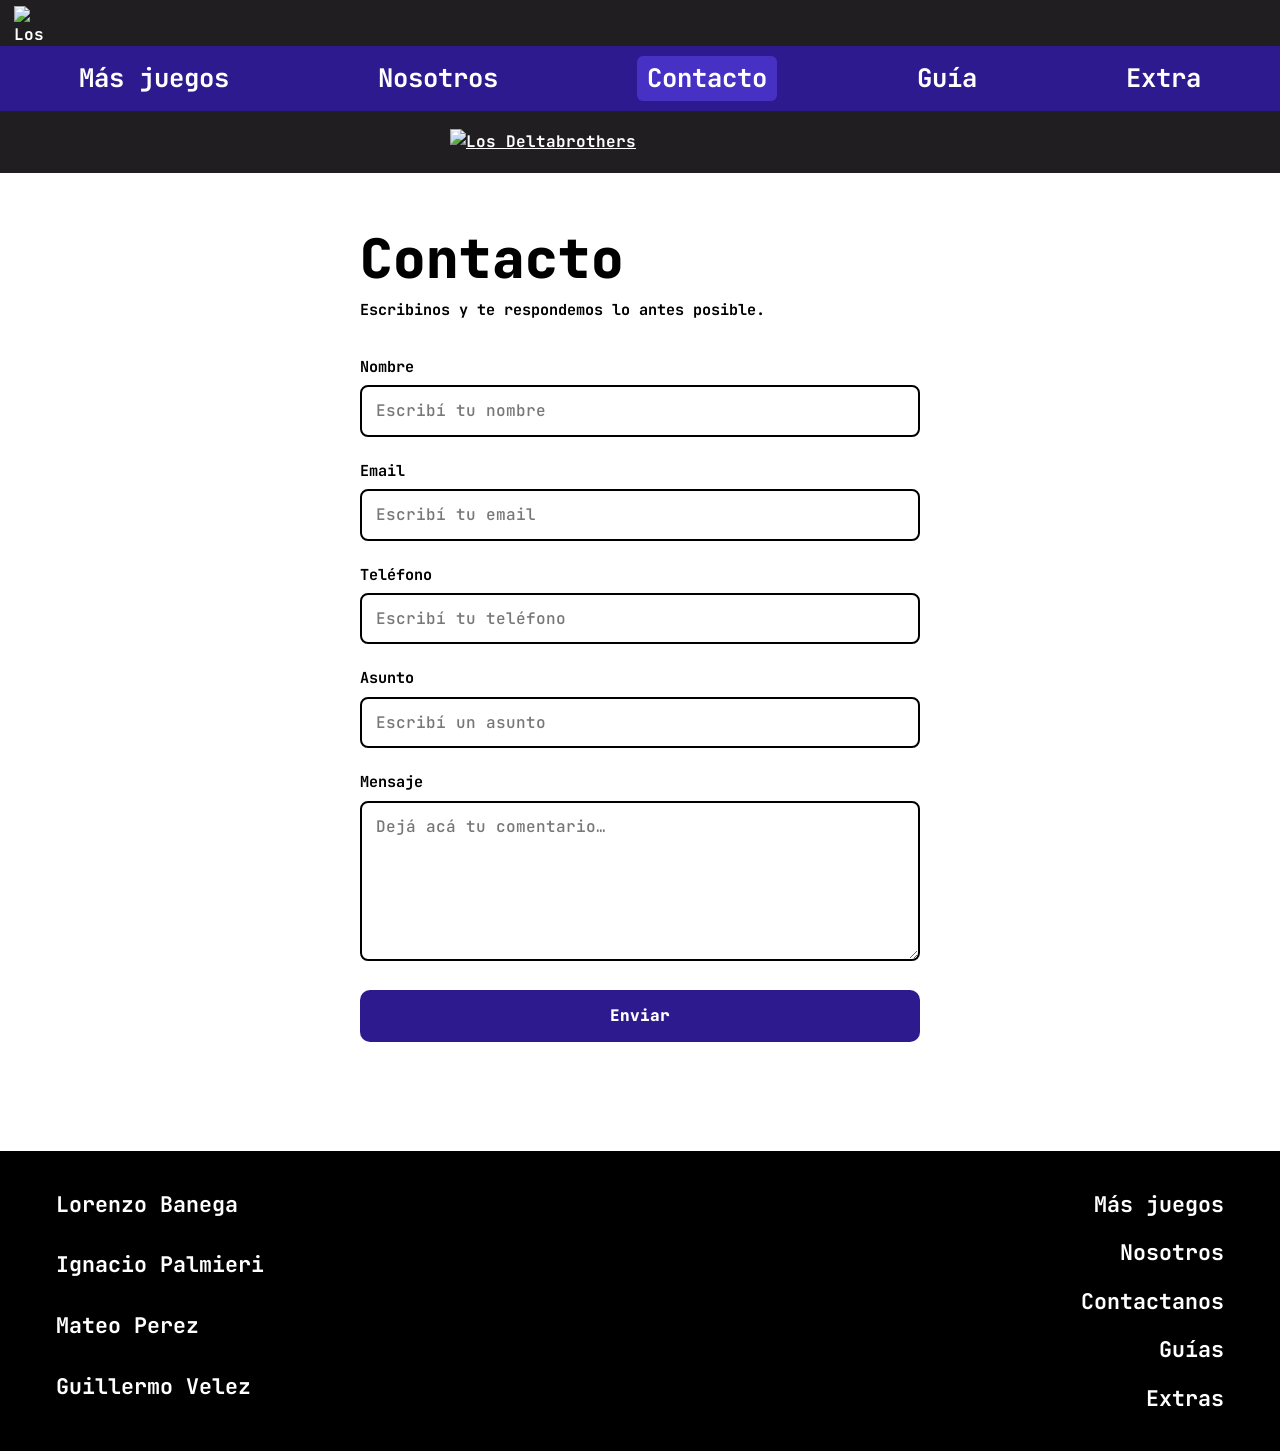
==== contactos/contacto.html @ 7b153342 "Add files via upload" ====
<!DOCTYPE html>
<html lang="es">
<head>
  <meta charset="UTF-8">
  <meta name="viewport" content="width=device-width, initial-scale=1">
  <title>Contacto · Los Deltabrothers</title>
  <link rel="icon" href="../img/logo.png">
  <link rel="preconnect" href="https://fonts.googleapis.com">
  <link rel="preconnect" href="https://fonts.gstatic.com" crossorigin>
  <link href="https://fonts.googleapis.com/css2?family=JetBrains+Mono:wght@500;700;800&display=swap" rel="stylesheet">
  <link rel="stylesheet" href="../style.css">
  <link rel="stylesheet" href="contacto.css">
</head>
<body>

  <div class="topbar">
    <a href="../index.html"><img src="../img/logo_sin_nombre.png" alt="Los Deltabrothers" class="topbar__logo logoP"></a>
  </div>

  <nav class="nav" aria-label="Principal">
    <a href="../index.html#juegos">Más juegos</a>
    <a href="../index.html#nosotros">Nosotros</a>
    <a href="contacto.html" aria-current="page">Contacto</a>
    <a href="#" data-soon>Guía</a>
    <a href="#" data-soon>Extra</a>
  </nav>

  <header class="banner">
    <a href="../index.html"><img src="../img/logo_nombre.png" alt="Los Deltabrothers" class="banner__logo"></a>
  </header>

  <main class="contact">
    <div class="contact__card">
      <h1>Contacto</h1>
      <p class="contact__intro">Escribinos y te respondemos lo antes posible.</p>

      <form id="form-contacto" novalidate>
        <div class="field">
          <label for="nombre">Nombre</label>
          <input type="text" name="nombre" id="nombre" required autocomplete="name" placeholder="Escribí tu nombre">
        </div>

        <div class="field">
          <label for="email">Email</label>
          <input type="email" name="email" id="email" required autocomplete="email" placeholder="Escribí tu email">
        </div>

        <div class="field">
          <label for="telefono">Teléfono</label>
          <input type="tel" name="telefono" id="telefono" required autocomplete="tel" placeholder="Escribí tu teléfono">
        </div>

        <div class="field">
          <label for="asunto">Asunto</label>
          <input type="text" name="asunto" id="asunto" required placeholder="Escribí un asunto">
        </div>

        <div class="field">
          <label for="mensaje">Mensaje</label>
          <textarea name="mensaje" id="mensaje" required placeholder="Dejá acá tu comentario…"></textarea>
        </div>

        <button type="submit" class="btn">Enviar</button>
        <p class="status" id="status" role="status" aria-live="polite"></p>
      </form>
    </div>
  </main>

  <footer class="footer" id="contacto">
    <ul class="footer__team">
      <li>Lorenzo Banega</li>
      <li>Ignacio Palmieri</li>
      <li>Mateo Perez</li>
      <li>Guillermo Velez</li>
    </ul>
    <ul class="footer__links">
      <li><a href="../index.html#juegos">Más juegos</a></li>
      <li><a href="../index.html#nosotros">Nosotros</a></li>
      <li><a href="contacto.html">Contactanos</a></li>
      <li><a href="#" data-soon>Guías</a></li>
      <li><a href="#" data-soon>Extras</a></li>
    </ul>
  </footer>

  <div class="toast" id="toast" role="status" aria-live="polite">Próximamente</div>

  <script src="contacto.js"></script>
</body>
</html>
---- style.css ----
:root {
    --bg: #211e22;
    --black: #000;
    --purple: #2e1a8f;
    --purple-hover: #4631c4;
    --paper: #fff;
    --ink: #000;
    --font: "JetBrains Mono", ui-monospace, "Roboto Mono", Consolas, monospace;
  }
  
  *, *::before, *::after { box-sizing: border-box; }
  
  html { scroll-behavior: smooth; }
  
  body {
    margin: 0;
    font-family: var(--font);
    font-weight: 700;
    background: var(--bg);
    color: #fff;
    line-height: 1.6;
  }
 .logoP{
    padding: 0;
 }
  img { max-width: 100%; display: block; }
  a { color: inherit; }
  :focus-visible { outline: 3px solid #ffd400; outline-offset: 3px; }
  
  .topbar {
    background: var(--bg);
    padding: 6px 14px;
    border-radius: 0 0 14px 14px;
  }
  .topbar__logo { width: 34px; height: 34px; }
  
  .nav {
    background: var(--purple);
    display: flex;
    flex-direction: row;
    flex-wrap: wrap;
    justify-content: space-around;
    gap: 8px 24px;
    padding: 10px 16px;
    position: sticky;
    top: 0;
    z-index: 10;
  }
  .img-nav{
    border-radius: 10ch;
  }
  .nav a {
    text-decoration: none;
    font-size: clamp(1rem, 2.2vw, 1.6rem);
    padding: 2px 10px;
    border-radius: 6px;
    transition: background .15s;
  }
  .nav a:hover { background: var(--purple-hover); }
  
  .banner {
    background: var(--bg);
    display: flex;
    justify-content: center;
    padding: 18px 16px;
  }
  .banner__logo { width: min(380px, 80vw); }
  
  .games {
    background: var(--black);
    display: flex;
    flex-wrap: wrap;
    justify-content: center;
    gap: clamp(24px, 7vw, 90px);
    padding: 48px 16px;
  }
  .cover {
    background: none;
    border: 0;
    padding: 0;
    cursor: pointer;
    transition: transform .2s;
  }
  .cover img {
    width: clamp(110px, 18vw, 150px);
    image-rendering: pixelated;
  }
  .cover:hover { transform: translateY(-6px) scale(1.04); }
  
  .light { background: var(--paper); color: var(--ink); padding: 56px 16px 64px; }
  .wrap { max-width: 820px; margin: 0 auto; }
  
  .block { margin-bottom: 56px; }
  .block h2 {
    font-size: clamp(2rem, 6vw, 3.4rem);
    font-weight: 800;
    line-height: 1.1;
    margin: 0 0 14px;
  }
  .block p { margin: 0 0 10px; font-size: .95rem; max-width: 68ch; }
  
  .members {
    background: var(--black);
    color: #fff;
    border-radius: 18px;
    padding: 32px;
    margin-top: 20px;
    display: grid;
    grid-template-columns: repeat(auto-fit, minmax(260px, 1fr));
    gap: 32px 28px;
  }
  .member { display: flex; gap: 16px; align-items: flex-start; }
  .member__photo {
    flex: none;
    width: 92px;
    height: 92px;
    background: #f7f7f7;
    
  }
  .member h3 { margin: 0; font-size: 1.1rem; line-height: 1.3; }
  .member p { margin: 2px 0 0; font-size: .85rem; }
  
  .game-page { padding: 32px 20px 56px; max-width: 1000px; margin: 0 auto; }
  .game-page[hidden] { display: none; }
  .game-page h1 {
    text-align: center;
    font-size: clamp(2rem, 6vw, 3.4rem);
    font-weight: 800;
    margin: 0 0 24px;
  }
  .game-page h2 { font-size: clamp(1.6rem, 4.5vw, 2.6rem); font-weight: 800; line-height: 1.15; margin: 0 0 12px; }
  .game-page p { font-size: .95rem; max-width: 68ch; margin: 0 0 10px; }
  
  .screen {
    width: 1152px;
    height: 648px;
    aspect-ratio: 1;
    margin: 0 auto ;
    place-items: center;

  }

  .gameiframe {
    width: 1152px;
    height: 648px;
    aspect-ratio: 1;
    margin: 0 auto ;
    background: #000;
    border: 6px solid #fff;
    place-items: center;
  }
  .screen__text {
    font-family: "Comic Sans MS", "Comic Neue", cursive;
    font-size: clamp(1.8rem, 6vw, 2.6rem);
    letter-spacing: .02em;
    animation: flicker 3s steps(1) infinite;
  }
  @keyframes flicker { 0%, 92%, 100% { opacity: 1; } 94% { opacity: .35; } 96% { opacity: 1; } 98% { opacity: .5; } }
  
  .split {
    display: flex;
    align-items: center;
    gap: 28px;
    margin-bottom: 48px;
  }
  .split--reverse { justify-content: space-between; }
  .split__cover { flex: none; width: 130px; image-rendering: pixelated; }
  .split a { text-decoration: underline; text-underline-offset: 3px; }
  
  .back { margin-top: 24px; }
  .back a { text-decoration: none; }
  .back a:hover { text-decoration: underline; }
  
  .footer {
    background: var(--black);
    display: flex;
    justify-content: space-between;
    gap: 32px;
    padding: 36px clamp(20px, 5vw, 56px);
    font-size: clamp(1rem, 2.2vw, 1.35rem);
  }
  .footer ul { list-style: none; margin: 0; padding: 0; display: grid; gap: 14px; }
  .footer__links { text-align: right; }
  .footer a { text-decoration: none; }
  .footer a:hover { text-decoration: underline; }
  
  .toast {
    position: fixed;
    left: 50%;
    bottom: 24px;
    transform: translate(-50%, 24px);
    background: #fff;
    color: #000;
    padding: 10px 20px;
    border-radius: 10px;
    opacity: 0;
    pointer-events: none;
    transition: opacity .2s, transform .2s;
    z-index: 20;
  }
  .toast.show { opacity: 1; transform: translate(-50%, 0); }
  
  @media (max-width: 640px) {
    .split, .split--reverse { flex-direction: column; text-align: left; align-items: flex-start; }
    .split--reverse .split__cover { order: 2; }
    .members { padding: 22px; }
    .footer { font-size: .95rem; }
  }
  
  @media (prefers-reduced-motion: reduce) {
    html { scroll-behavior: auto; }
    .screen__text { animation: none; }
    .cover, .toast { transition: none; }
  }
---- contactos/contacto.css ----
.contact {
    background: var(--paper);
    color: var(--ink);
    padding: 56px 16px 72px;
  }
  
  .contact__card {
    max-width: 560px;
    margin: 0 auto;
  }
  
  .contact h1 {
    font-size: clamp(2rem, 6vw, 3.4rem);
    font-weight: 800;
    line-height: 1.1;
    margin: 0 0 10px;
  }
  
  .contact__intro { margin: 0 0 32px; font-size: .95rem; }
  
  .field { margin-bottom: 22px; }
  
  .field label {
    display: block;
    font-size: .95rem;
    margin-bottom: 6px;
  }
  
  .field input,
  .field textarea {
    width: 100%;
    font: inherit;
    font-weight: 500;
    color: var(--ink);
    background: #fff;
    border: 2px solid var(--ink);
    border-radius: 8px;
    padding: 11px 14px;
  }
  
  .field textarea { min-height: 160px; resize: vertical; }
  
  .field input::placeholder,
  .field textarea::placeholder { color: #777; }
  
  .field input:focus,
  .field textarea:focus {
    outline: 3px solid #ffd400;
    outline-offset: 2px;
    border-color: var(--purple);
  }
  
  .field.invalid input,
  .field.invalid textarea { border-color: #c0121f; }
  
  .req { color: var(--purple); }
  
  .btn {
    font: inherit;
    font-weight: 800;
    width: 100%;
    padding: 13px 20px;
    color: #fff;
    background: var(--purple);
    border: 0;
    border-radius: 10px;
    cursor: pointer;
    transition: background .15s;
  }
  .btn:hover { background: var(--purple-hover); }
  .btn:disabled { opacity: .6; cursor: default; }
  
  .note { font-size: .85rem; margin: 14px 0 0; }
  
  .status { margin: 14px 0 0; font-size: .95rem; min-height: 1.5em; }
  .status.ok { color: #0b6b2a; }
  .status.error { color: #c0121f; }
  
  .nav a[aria-current="page"] { background: var(--purple-hover); }
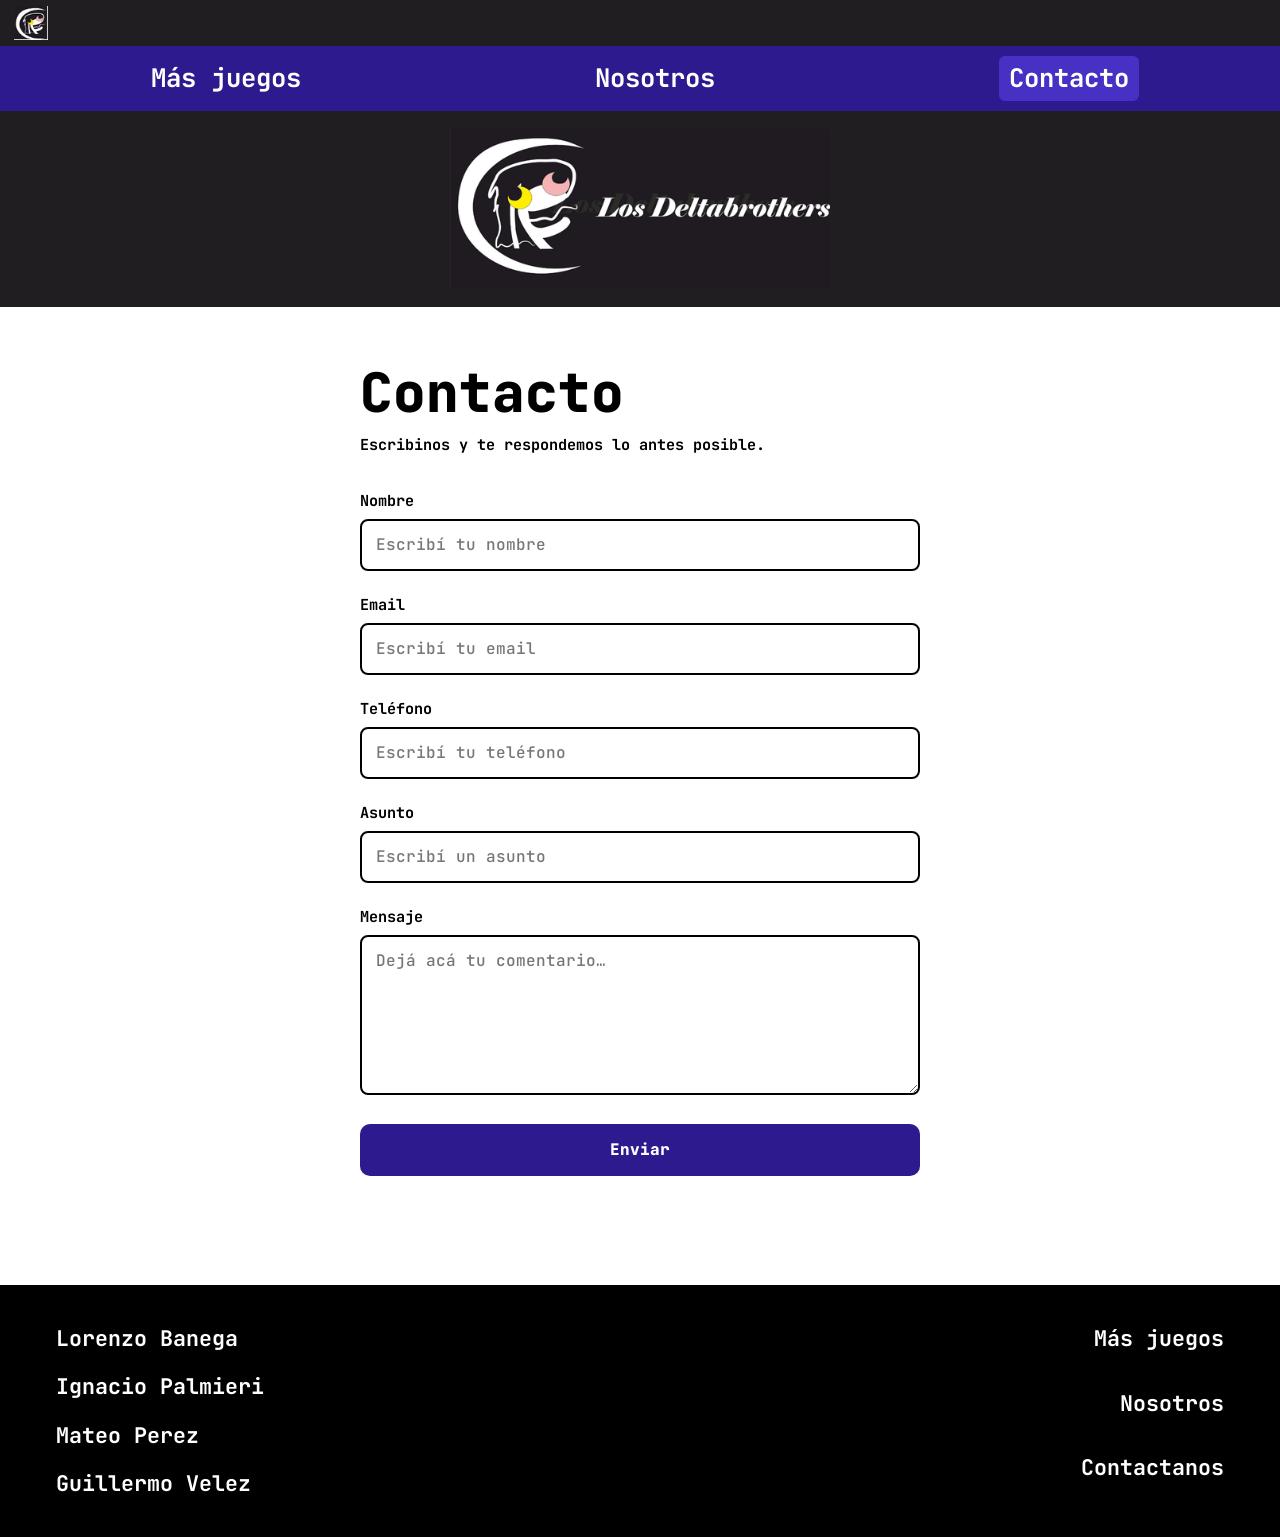
==== commit cc85e89f: "Update contacto.html" ====
--- a/contactos/contacto.html
+++ b/contactos/contacto.html
@@ -21,8 +21,6 @@
     <a href="../index.html#juegos">Más juegos</a>
     <a href="../index.html#nosotros">Nosotros</a>
     <a href="contacto.html" aria-current="page">Contacto</a>
-    <a href="#" data-soon>Guía</a>
-    <a href="#" data-soon>Extra</a>
   </nav>
 
   <header class="banner">
@@ -77,8 +75,6 @@
       <li><a href="../index.html#juegos">Más juegos</a></li>
       <li><a href="../index.html#nosotros">Nosotros</a></li>
       <li><a href="contacto.html">Contactanos</a></li>
-      <li><a href="#" data-soon>Guías</a></li>
-      <li><a href="#" data-soon>Extras</a></li>
     </ul>
   </footer>
 
@@ -86,4 +82,4 @@
 
   <script src="contacto.js"></script>
 </body>
-</html>+</html>
